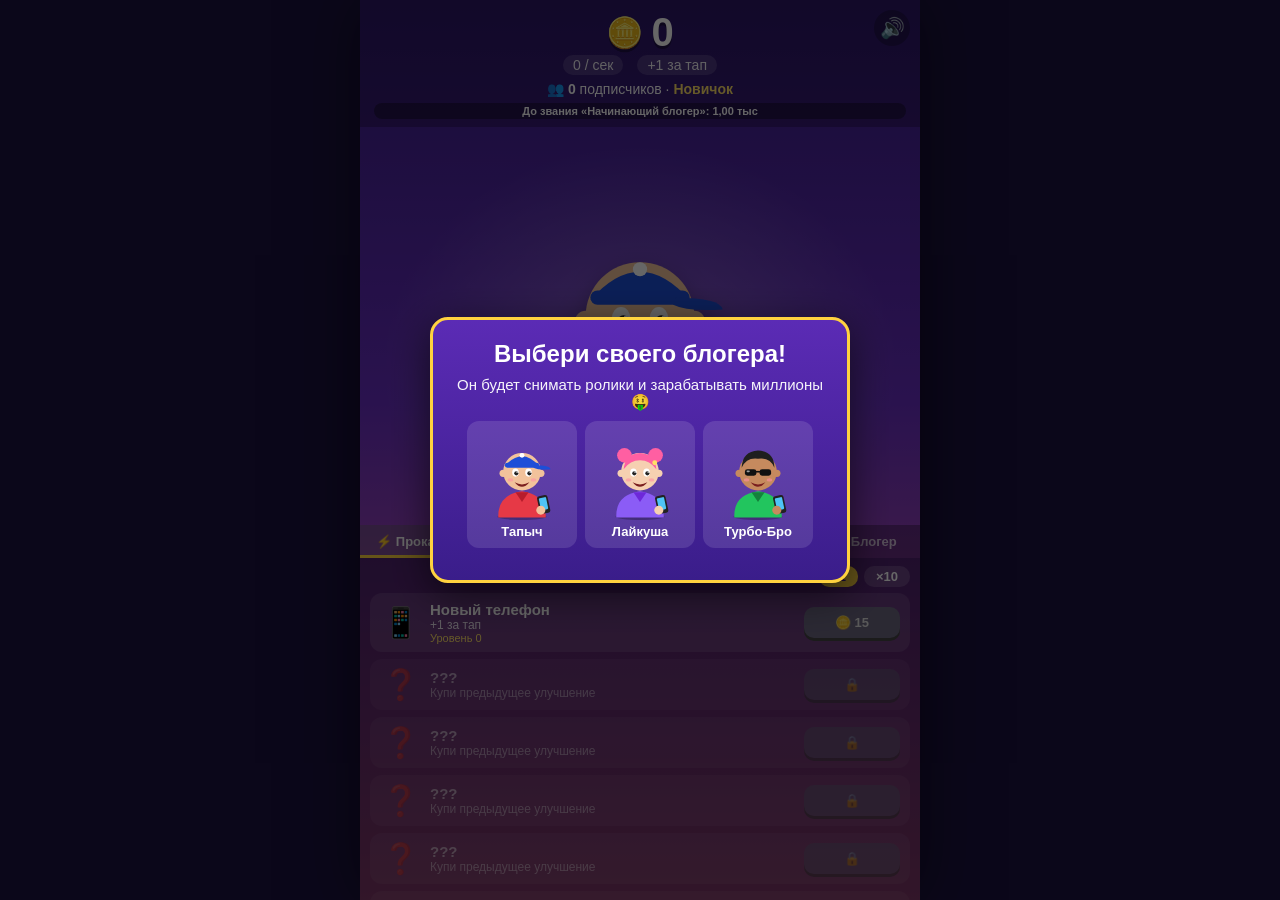
==== blogger-clicker/index.html @ a3ec934c "Add Blogger Millionaire: kids' tap clicker for Yandex Games Original fictional bloggers drawn as SVG" ====
<!DOCTYPE html>
<html lang="ru">
<head>
  <meta charset="utf-8">
  <meta name="viewport" content="width=device-width, initial-scale=1, maximum-scale=1, user-scalable=no, viewport-fit=cover">
  <title>Блогер-миллионер: кликер</title>
  <link rel="stylesheet" href="style.css">
  <!-- Yandex Games SDK: на платформе отдаётся по относительному пути /sdk.js -->
  <script src="/sdk.js"></script>
</head>
<body>
  <div id="app">
    <header id="top">
      <div class="money"><span class="coin">🪙</span><b id="money">0</b></div>
      <div class="rates">
        <span id="perSec">0 / сек</span>
        <span id="perTap">+1 за тап</span>
      </div>
      <div class="subs">👥 <b id="subs">0</b> подписчиков · <span id="rank">Новичок</span></div>
      <div class="progress"><div id="goalBar"></div><span id="goalText"></span></div>
      <button id="btnSound" class="icon" title="Звук">🔊</button>
    </header>

    <main id="stage">
      <div id="bgItems"></div>
      <div id="boostBadge" class="hidden"></div>
      <div id="blogger" aria-label="Тапай по блогеру!"></div>
      <div id="tapHint">Тапай по блогеру!</div>
      <div id="floaters"></div>
      <button id="btnAd" class="ad">📺 ×2 доход на 2 минуты</button>
    </main>

    <nav id="tabs">
      <button data-tab="tap" class="sel">⚡ Прокачка</button>
      <button data-tab="idle">💸 Доход</button>
      <button data-tab="lux">🏎️ Роскошь</button>
      <button data-tab="cups">🏆 Кубки</button>
      <button data-tab="me">😎 Блогер</button>
    </nav>
    <section id="shop">
      <div class="buyMode"><button id="btnX1" class="sel">×1</button><button id="btnX10">×10</button></div>
      <div id="list"></div>
    </section>
  </div>

  <div id="hype" class="hidden">🌟</div>

  <div id="modal" class="hidden">
    <div class="box">
      <div id="modalBody"></div>
      <div id="modalBtns"></div>
    </div>
  </div>
  <canvas id="confetti"></canvas>

  <script src="game.js"></script>
</body>
</html>
---- blogger-clicker/style.css ----
* { box-sizing: border-box; margin: 0; padding: 0; }
html, body {
  height: 100%; overflow: hidden; font-family: 'Segoe UI', Roboto, Arial, sans-serif; color: #fff;
  background: #1b1140; user-select: none; -webkit-user-select: none; -webkit-touch-callout: none;
  touch-action: manipulation; -webkit-tap-highlight-color: transparent;
}
button { font: inherit; cursor: pointer; border: none; color: inherit; }
.hidden { display: none !important; }

#app {
  height: 100%; max-width: 560px; margin: 0 auto; display: flex; flex-direction: column;
  background: linear-gradient(180deg, #3a1d8a 0%, #6a2fc4 45%, #ff6fa8 100%);
  box-shadow: 0 0 60px rgba(0, 0, 0, 0.5);
}

/* ---------- верх ---------- */
#top { position: relative; padding: 10px 14px 8px; background: rgba(0, 0, 0, 0.25); }
.money { display: flex; align-items: center; justify-content: center; gap: 8px; font-size: 34px; font-weight: 900;
  text-shadow: 0 3px 0 rgba(0, 0, 0, 0.35); }
.money .coin { font-size: 30px; animation: spin 3s linear infinite; display: inline-block; }
@keyframes spin { 0%, 70% { transform: rotateY(0); } 100% { transform: rotateY(360deg); } }
.rates { display: flex; justify-content: center; gap: 14px; font-size: 14px; opacity: 0.95; }
.rates span { background: rgba(255, 255, 255, 0.15); padding: 2px 10px; border-radius: 12px; }
.subs { text-align: center; font-size: 14px; margin-top: 6px; }
.subs #rank { color: #ffe066; font-weight: 800; }
.progress { position: relative; height: 16px; margin-top: 6px; background: rgba(0, 0, 0, 0.35); border-radius: 8px; overflow: hidden; }
#goalBar { height: 100%; width: 0; background: linear-gradient(90deg, #ffd23f, #ff8a3d); transition: width 0.3s; }
#goalText { position: absolute; inset: 0; font-size: 11px; font-weight: 700; display: flex; align-items: center; justify-content: center; }
button.icon { position: absolute; right: 10px; top: 10px; font-size: 20px; background: rgba(0, 0, 0, 0.25); width: 36px; height: 36px; border-radius: 50%; }

/* ---------- сцена ---------- */
#stage { position: relative; flex: 1; min-height: 220px; overflow: hidden;
  background: radial-gradient(ellipse at center 60%, rgba(255, 255, 255, 0.25), transparent 65%); }
#bgItems { position: absolute; inset: 0; pointer-events: none; }
#bgItems span { position: absolute; font-size: 34px; filter: drop-shadow(0 4px 4px rgba(0, 0, 0, 0.3)); opacity: 0.9; }
#blogger { position: absolute; left: 50%; top: 50%; width: min(58vw, 260px); height: min(58vw, 260px);
  transform: translate(-50%, -50%); cursor: pointer; transition: transform 0.08s; touch-action: manipulation; }
#blogger svg { width: 100%; height: 100%; filter: drop-shadow(0 10px 12px rgba(0, 0, 0, 0.35)); pointer-events: none; }
#blogger.tap { transform: translate(-50%, -50%) scale(0.92, 0.88); }
#tapHint { position: absolute; bottom: 58px; width: 100%; text-align: center; font-weight: 800; font-size: 18px;
  text-shadow: 0 2px 0 rgba(0, 0, 0, 0.4); animation: pulse 1.2s infinite; pointer-events: none; }
@keyframes pulse { 50% { transform: scale(1.08); } }
#floaters { position: absolute; inset: 0; pointer-events: none; overflow: hidden; }
.fl { position: absolute; font-weight: 900; font-size: 22px; color: #fff59a; text-shadow: 0 2px 0 #7a3a00, 0 0 8px rgba(0, 0, 0, 0.4);
  animation: rise 0.9s ease-out forwards; white-space: nowrap; }
.fl.coin { font-size: 22px; animation: coinfly 0.8s ease-out forwards; }
@keyframes rise { from { transform: translate(-50%, 0) scale(0.8); opacity: 1; } to { transform: translate(-50%, -90px) scale(1.15); opacity: 0; } }
@keyframes coinfly { from { transform: translate(0, 0) rotate(0); opacity: 1; } to { transform: translate(var(--dx), var(--dy)) rotate(360deg); opacity: 0; } }
button.ad { position: absolute; bottom: 10px; left: 50%; transform: translateX(-50%); background: #22c55e; padding: 8px 16px;
  border-radius: 20px; font-weight: 800; box-shadow: 0 4px 0 #15803d; white-space: nowrap; }
button.ad:active { transform: translateX(-50%) translateY(3px); box-shadow: 0 1px 0 #15803d; }
button.ad:disabled { background: #6b7280; box-shadow: 0 4px 0 #374151; }
#boostBadge { position: absolute; top: 8px; left: 50%; transform: translateX(-50%); background: #ff3d7f; padding: 4px 14px;
  border-radius: 14px; font-weight: 900; animation: pulse 0.8s infinite; z-index: 2; }

/* ---------- вкладки и магазин ---------- */
#tabs { display: flex; background: rgba(0, 0, 0, 0.3); }
#tabs button { flex: 1; padding: 9px 2px; font-size: 13px; font-weight: 700; background: none; opacity: 0.7; }
#tabs button.sel { opacity: 1; background: rgba(255, 255, 255, 0.15); box-shadow: inset 0 -3px 0 #ffd23f; }
#shop { height: 40%; min-height: 200px; overflow-y: auto; background: rgba(20, 8, 50, 0.55); padding: 8px 10px 14px; }
.buyMode { display: flex; gap: 6px; justify-content: flex-end; margin-bottom: 6px; }
.buyMode button { background: rgba(255, 255, 255, 0.15); padding: 3px 12px; border-radius: 10px; font-weight: 700; font-size: 13px; }
.buyMode button.sel { background: #ffd23f; color: #3a1d8a; }
.item { display: flex; align-items: center; gap: 10px; background: rgba(255, 255, 255, 0.1); border-radius: 12px; padding: 8px 10px; margin-bottom: 7px; }
.item .ic { font-size: 30px; width: 40px; text-align: center; }
.item .info { flex: 1; min-width: 0; }
.item .nm { font-weight: 800; font-size: 15px; }
.item .ds { font-size: 12px; opacity: 0.85; }
.item .lv { font-size: 11px; color: #ffe066; }
.item button.buy { background: #ffd23f; color: #3a1d8a; font-weight: 900; padding: 8px 10px; border-radius: 10px; min-width: 96px;
  box-shadow: 0 3px 0 #c99700; font-size: 13px; }
.item button.buy:active { transform: translateY(2px); box-shadow: 0 1px 0 #c99700; }
.item button.buy:disabled { background: #6b6680; color: #ddd; box-shadow: 0 3px 0 #444; }
.item.owned { background: rgba(80, 220, 120, 0.2); }
.item.locked { opacity: 0.55; }
.item .ownedMark { font-weight: 900; color: #7dffa0; min-width: 96px; text-align: center; }

/* ---------- окна ---------- */
#modal { position: fixed; inset: 0; background: rgba(0, 0, 0, 0.6); display: flex; align-items: center; justify-content: center; z-index: 20; padding: 16px; }
#modal .box { background: linear-gradient(180deg, #5b2bb5, #3a1d8a); border-radius: 18px; padding: 20px; max-width: 420px; width: 100%;
  text-align: center; box-shadow: 0 10px 40px rgba(0, 0, 0, 0.6); border: 3px solid #ffd23f; }
#modalBody h2 { font-size: 24px; margin-bottom: 8px; }
#modalBody p { font-size: 15px; margin-bottom: 8px; opacity: 0.95; }
#modalBody .big { font-size: 56px; margin: 6px 0; }
#modalBtns { display: flex; flex-direction: column; gap: 8px; margin-top: 12px; }
#modalBtns button { padding: 12px; border-radius: 12px; font-weight: 900; font-size: 16px; background: #ffd23f; color: #3a1d8a; box-shadow: 0 4px 0 #c99700; }
#modalBtns button.ad { position: static; transform: none; background: #22c55e; color: #fff; box-shadow: 0 4px 0 #15803d; }
#modalBtns button.alt { background: rgba(255, 255, 255, 0.15); color: #fff; box-shadow: none; }
.chars { display: flex; gap: 8px; justify-content: center; margin: 10px 0; }
.chars button { background: rgba(255, 255, 255, 0.12); border-radius: 12px; padding: 6px; width: 110px; border: 3px solid transparent; }
.chars button.sel { border-color: #ffd23f; }
.chars svg { width: 90px; height: 90px; }
.chars b { display: block; font-size: 13px; }

#hype { position: fixed; font-size: 54px; z-index: 10; cursor: pointer; filter: drop-shadow(0 0 12px #ffd23f); animation: wobble 0.6s infinite; }
@keyframes wobble { 50% { transform: rotate(15deg) scale(1.1); } }
#confetti { position: fixed; inset: 0; pointer-events: none; z-index: 30; width: 100%; height: 100%; }

@media (min-height: 800px) {
  .money { font-size: 40px; }
  #shop { height: 38%; }
}
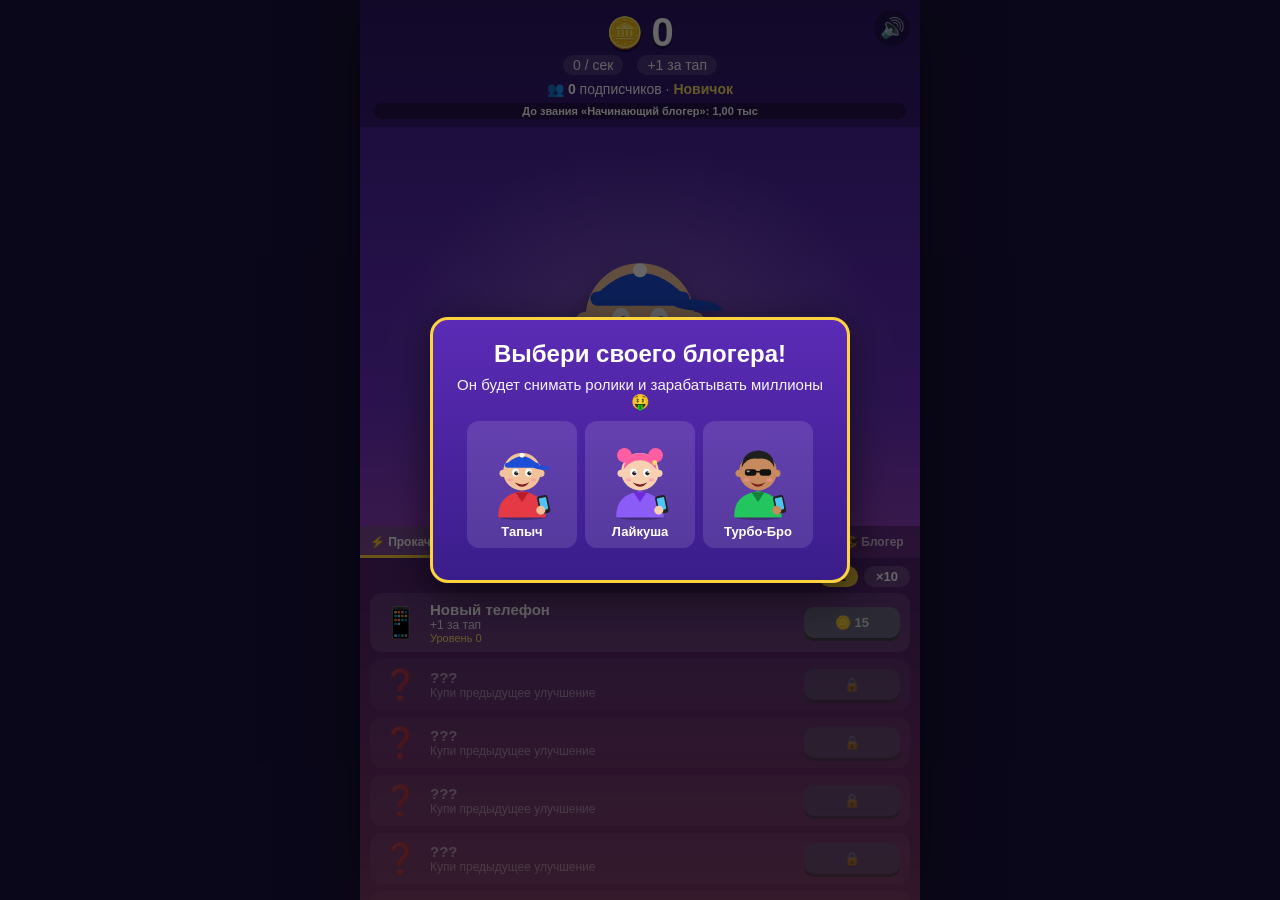
==== commit 9d3e6107: "Add "Шашки по городу" 3D city traffic racer to Blogger Millionaire - New "Шашки" tab: endless city a" ====
--- a/blogger-clicker/index.html
+++ b/blogger-clicker/index.html
@@ -34,6 +34,7 @@
       <button data-tab="tap" class="sel">⚡ Прокачка</button>
       <button data-tab="idle">💸 Доход</button>
       <button data-tab="lux">🏎️ Роскошь</button>
+      <button data-tab="race">🚗 Шашки</button>
       <button data-tab="cups">🏆 Кубки</button>
       <button data-tab="me">😎 Блогер</button>
     </nav>
--- a/blogger-clicker/style.css
+++ b/blogger-clicker/style.css
@@ -100,3 +100,14 @@
   .money { font-size: 40px; }
   #shop { height: 38%; }
 }
+
+/* ---------- вкладка «Шашки» ---------- */
+.race-head { text-align: center; margin: 2px 0 10px; }
+.race-head b { font-size: 17px; }
+.race-head .ds { font-size: 12px; opacity: 0.85; }
+.opts { display: flex; gap: 6px; justify-content: center; flex-wrap: wrap; margin: 6px 0 10px; }
+.opts button { background: rgba(255, 255, 255, 0.14); padding: 6px 12px; border-radius: 10px; font-weight: 700; font-size: 13px; }
+.opts button.sel { background: #ffd23f; color: #3a1d8a; }
+.swatch { width: 30px; height: 30px; border-radius: 50%; border: 3px solid transparent; padding: 0 !important; }
+.swatch.sel { border-color: #fff; }
+#tabs button { font-size: 12px; }
